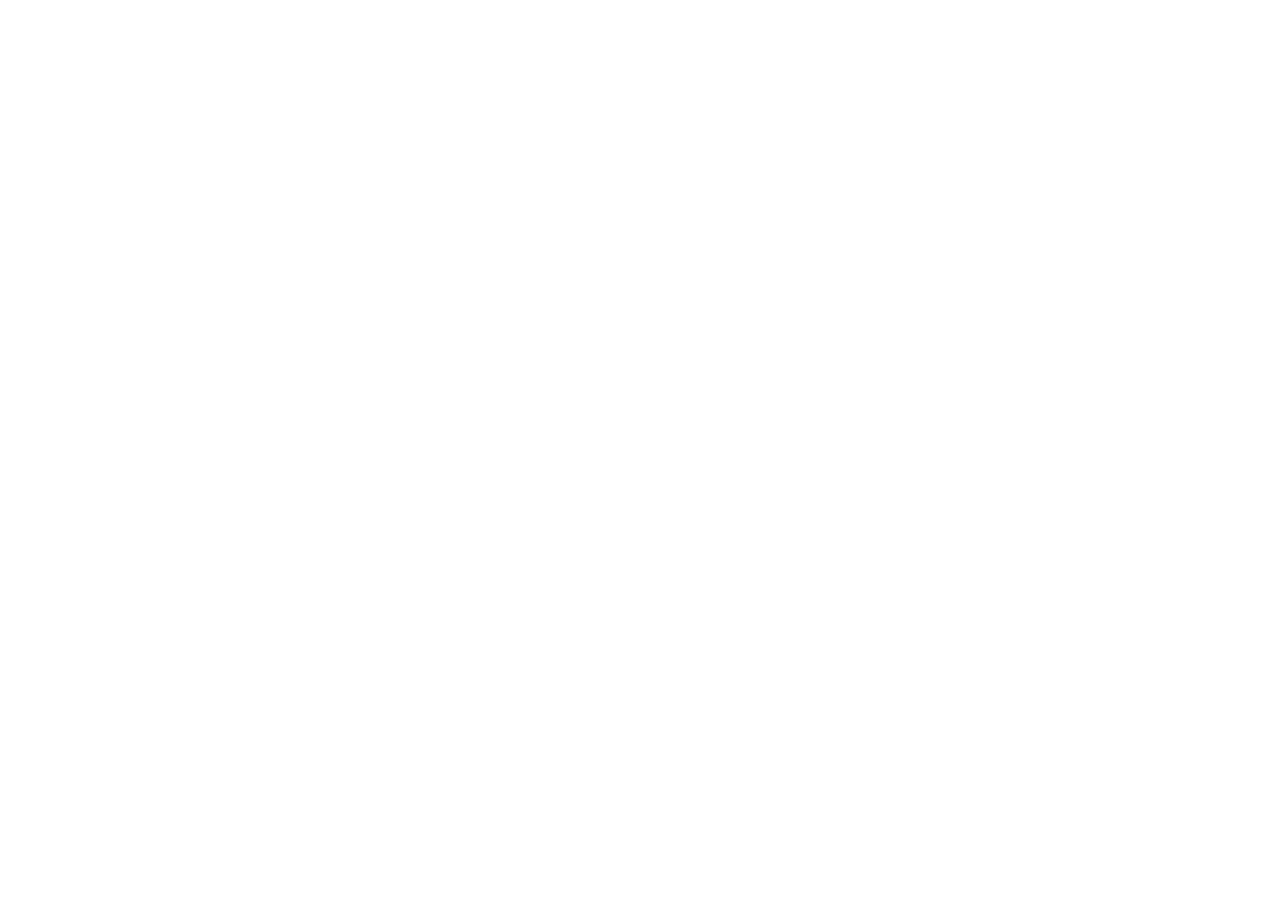
==== index.html @ 9f0397e2 "Criei a pagina principal" ====
<!DOCTYPE html>
<html lang="pt-br">
<head>
    <meta charset="UTF-8">
    <meta http-equiv="X-UA-Compatible" content="IE=edge">
    <meta name="viewport" content="width=device-width, initial-scale=1.0">
    <link rel="shortcut icon" href="favicon.ico" type="image/x-icon">
    <title>Projeto Redes Sociais</title>
</head>
<body>
    
</body>
</html>
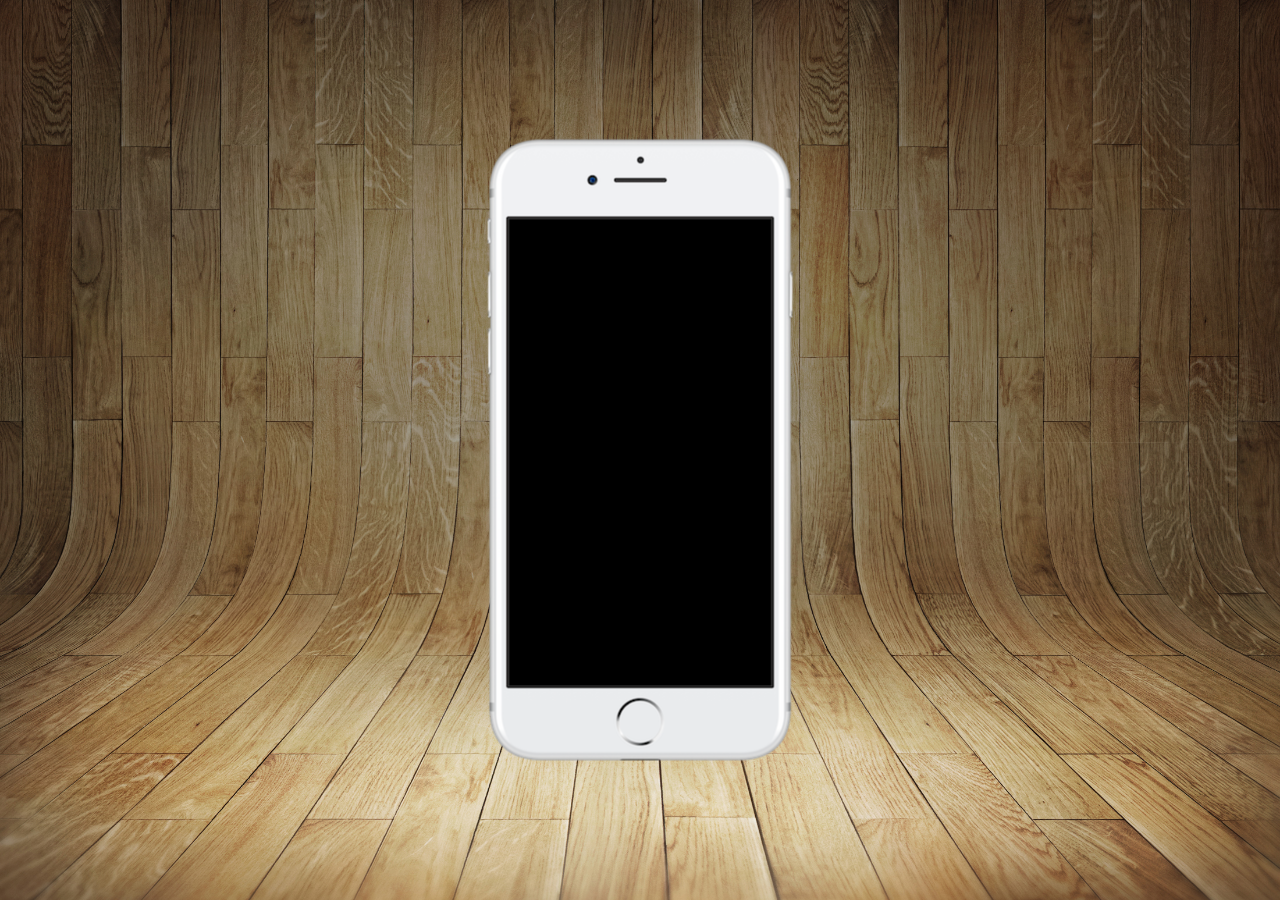
==== commit d4bbd61f: "Atualizei projeto sical" ====
--- a/index.html
+++ b/index.html
@@ -5,9 +5,17 @@
     <meta http-equiv="X-UA-Compatible" content="IE=edge">
     <meta name="viewport" content="width=device-width, initial-scale=1.0">
     <link rel="shortcut icon" href="favicon.ico" type="image/x-icon">
+    <link rel="stylesheet" href="estilos/style.css">
     <title>Projeto Redes Sociais</title>
 </head>
 <body>
-    
+    <main>
+        <section id="telefone">
+
+        </section>
+        <section id="redes-sociais">
+
+        </section>
+    </main>
 </body>
 </html>--- a/estilos/style.css
+++ b/estilos/style.css
@@ -0,0 +1,36 @@
+@charset "UTF-8";
+
+* {
+    margin: 0px;
+    padding: 0px;
+    font-family: Arial, Helvetica, sans-serif;
+}
+
+html, body {
+    height: 100vh;
+    width: 100vw;
+    background-color: black;
+}
+
+body {
+    background: url("../imagens/fundo-madeira.jpg") no-repeat top center;
+    background-size: cover;
+    background-attachment: fixed;
+}
+
+main {
+    position: relative      ;
+    height: 100vh;
+   
+}
+
+section#telefone {
+    position: absolute;
+    top: 50%;
+    left: 50%;
+    transform: translate(-50%, -50%);
+
+    height: 627px;
+    width: 311px;
+    background: url("../imagens/frame-iphone.png") no-repeat;
+}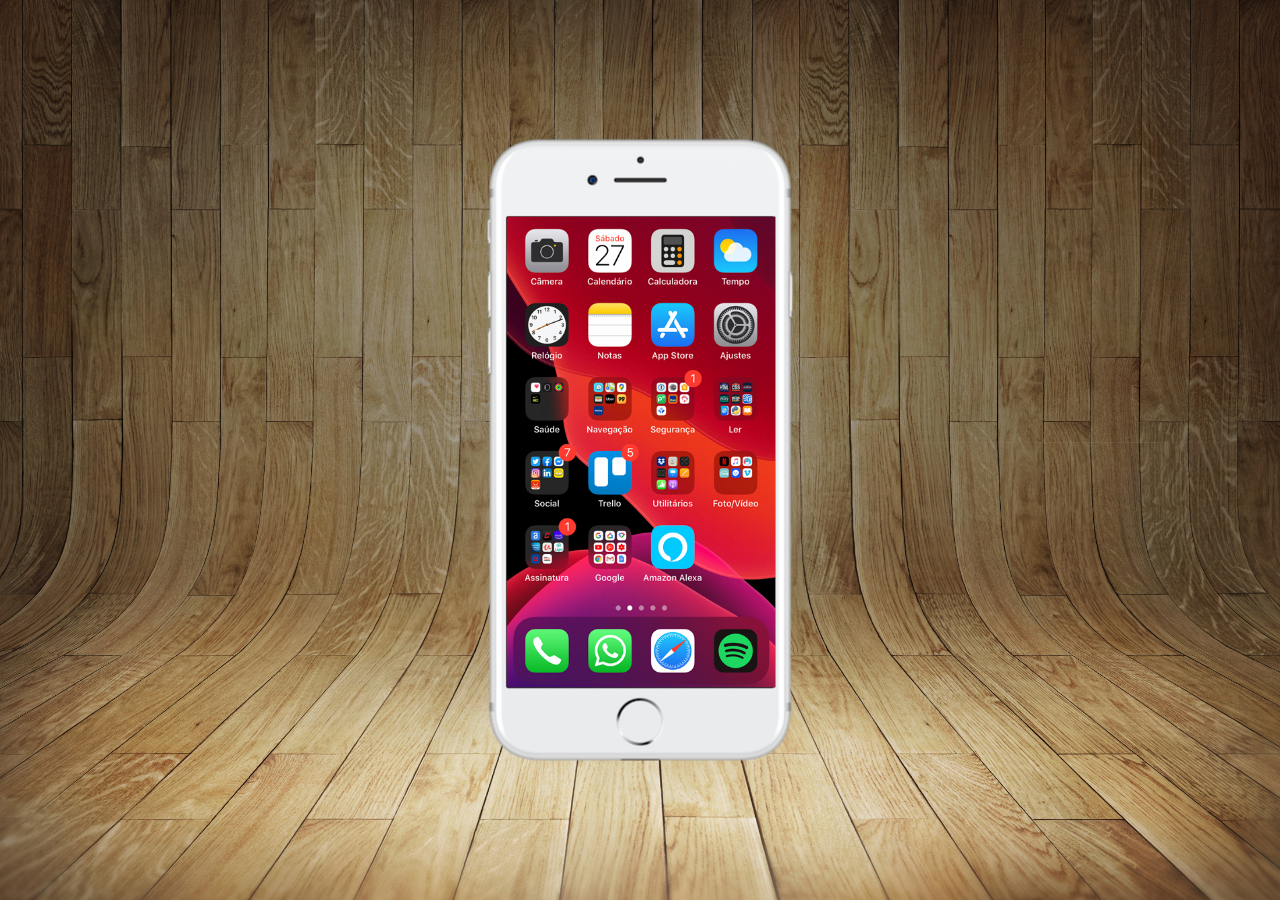
==== commit 38da1059: "criei a tela home" ====
--- a/index.html
+++ b/index.html
@@ -11,7 +11,7 @@
 <body>
     <main>
         <section id="telefone">
-
+            <iframe src="home.html" name="tela" id="tela" frameborder="0"></iframe>
         </section>
         <section id="redes-sociais">
 
--- a/estilos/style.css
+++ b/estilos/style.css
@@ -33,4 +33,13 @@
     height: 627px;
     width: 311px;
     background: url("../imagens/frame-iphone.png") no-repeat;
+}
+
+iframe#tela {
+    position: relative;
+    top: 80px;
+    left: 22px;
+
+    width: 269px;
+    height: 471px;
 }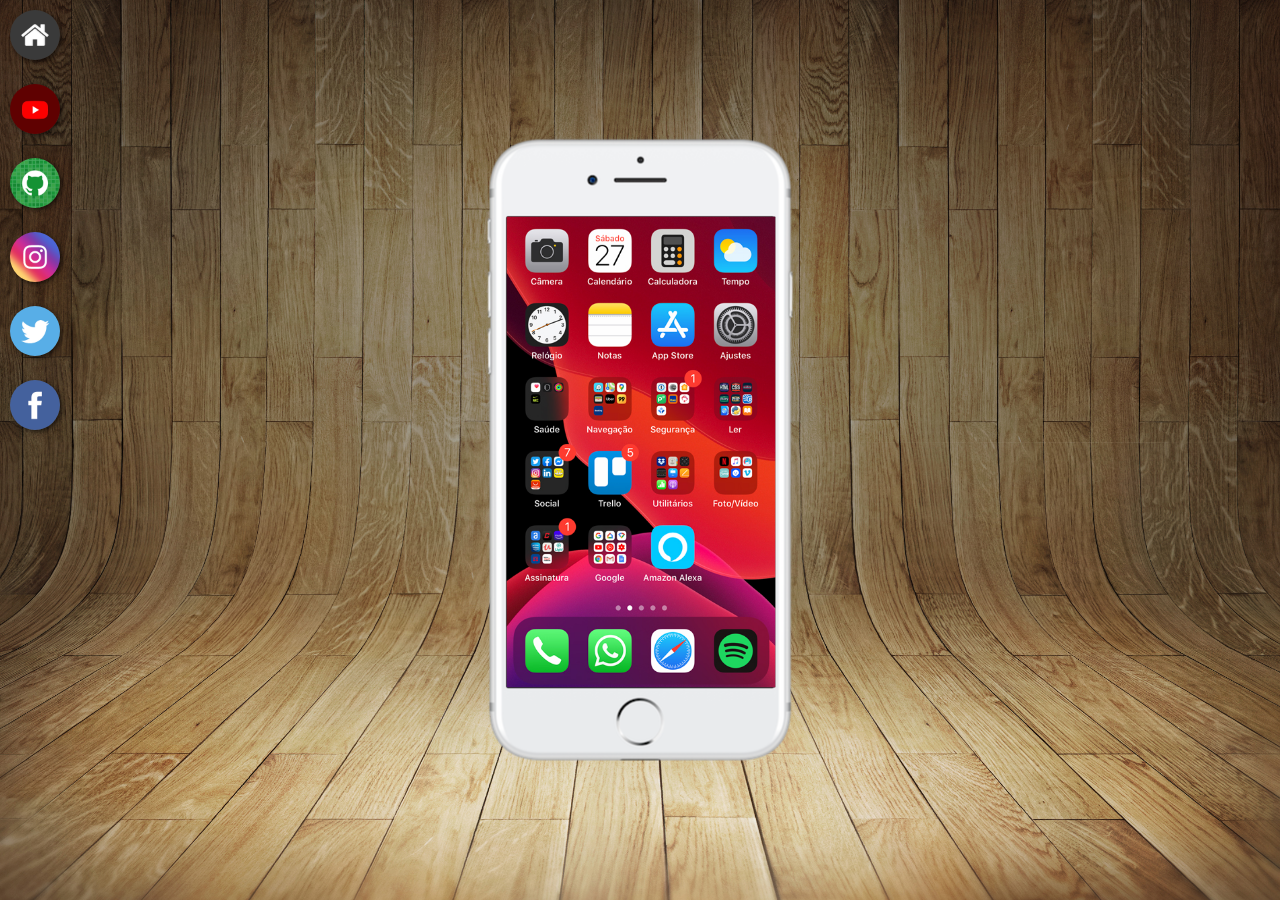
==== commit 19041789: "criei botoes na lateral" ====
--- a/index.html
+++ b/index.html
@@ -13,8 +13,14 @@
         <section id="telefone">
             <iframe src="home.html" name="tela" id="tela" frameborder="0"></iframe>
         </section>
+
         <section id="redes-sociais">
-
+            <a href="#" target="tela"><img src="imagens/logo-home.jpg" alt="Home"></a><br>
+            <a href="#" target="tela"><img src="imagens/logo-youtube.jpg" alt="YouTube"></a><br>
+            <a href="#" target="tela"><img src="imagens/logo-github.jpg" alt="Github"></a><br>
+            <a href="#" target="tela"><img src="imagens/logo-instagram.jpg" alt="Instagram"></a><br>
+            <a href="#" target="tela"><img src="imagens/logo-twitter.jpg" alt="Twitter"></a><br>
+            <a href="#" target="tela"><img src="imagens/logo-facebook.jpg" alt="Facebook"></a>
         </section>
     </main>
 </body>
--- a/estilos/style.css
+++ b/estilos/style.css
@@ -42,4 +42,23 @@
 
     width: 269px;
     height: 471px;
+}
+
+section#redes-sociais {
+    text-align: left;
+}
+
+section#redes-sociais img {
+    width: 50px;
+    margin: 10px;
+    border-radius: 50%;
+    box-shadow: 2px 2px 5px rgba(0, 0, 0, 0.595);
+    box-sizing: border-box;
+}
+
+section#redes-sociais img:hover {
+    border: 2px solid rgba(255, 255, 255, 0.57);
+    transform: translate(-3px, -3px);
+    box-shadow: 5px 5px 10px rgba(0, 0, 0, 0.66);
+    transition: transform .3s, border 1s;
 }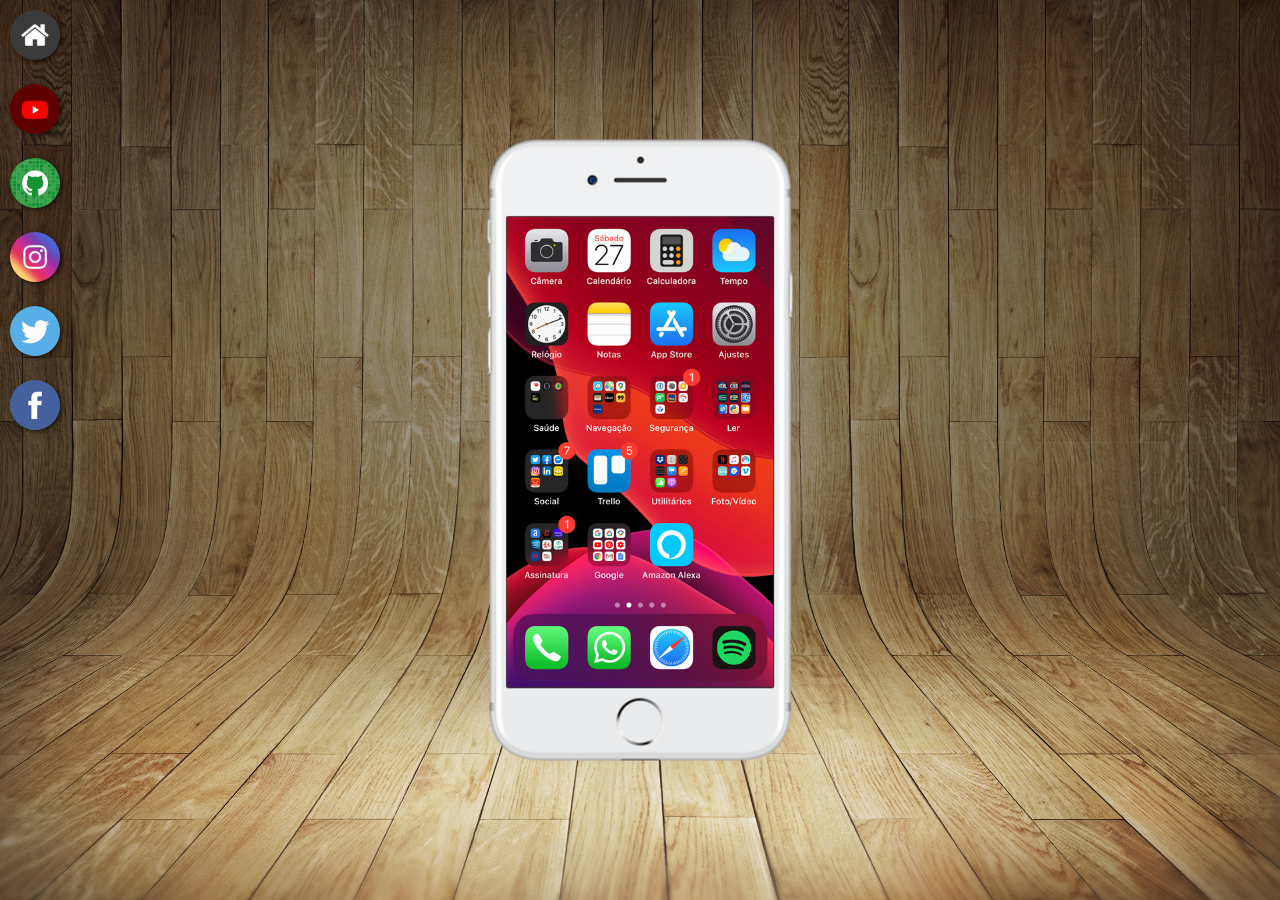
==== commit b583f3a7: "atualizei projeto social" ====
--- a/index.html
+++ b/index.html
@@ -15,12 +15,12 @@
         </section>
 
         <section id="redes-sociais">
-            <a href="#" target="tela"><img src="imagens/logo-home.jpg" alt="Home"></a><br>
-            <a href="#" target="tela"><img src="imagens/logo-youtube.jpg" alt="YouTube"></a><br>
-            <a href="#" target="tela"><img src="imagens/logo-github.jpg" alt="Github"></a><br>
-            <a href="#" target="tela"><img src="imagens/logo-instagram.jpg" alt="Instagram"></a><br>
-            <a href="#" target="tela"><img src="imagens/logo-twitter.jpg" alt="Twitter"></a><br>
-            <a href="#" target="tela"><img src="imagens/logo-facebook.jpg" alt="Facebook"></a>
+            <a href="home.html" target="tela"><img src="imagens/logo-home.jpg" alt="Home"></a><br>
+            <a href="youtube.html" target="tela"><img src="imagens/logo-youtube.jpg" alt="YouTube"></a><br>
+            <a href="github.html" target="tela"><img src="imagens/logo-github.jpg" alt="Github"></a><br>
+            <a href="instagram.html" target="tela"><img src="imagens/logo-instagram.jpg" alt="Instagram"></a><br>
+            <a href="twitter.html" target="tela"><img src="imagens/logo-twitter.jpg" alt="Twitter"></a><br>
+            <a href="facebook.html" target="tela"><img src="imagens/logo-facebook.jpg" alt="Facebook"></a>
         </section>
     </main>
 </body>
--- a/estilos/style.css
+++ b/estilos/style.css
@@ -40,7 +40,7 @@
     top: 80px;
     left: 22px;
 
-    width: 269px;
+    width: 267px;
     height: 471px;
 }
 
